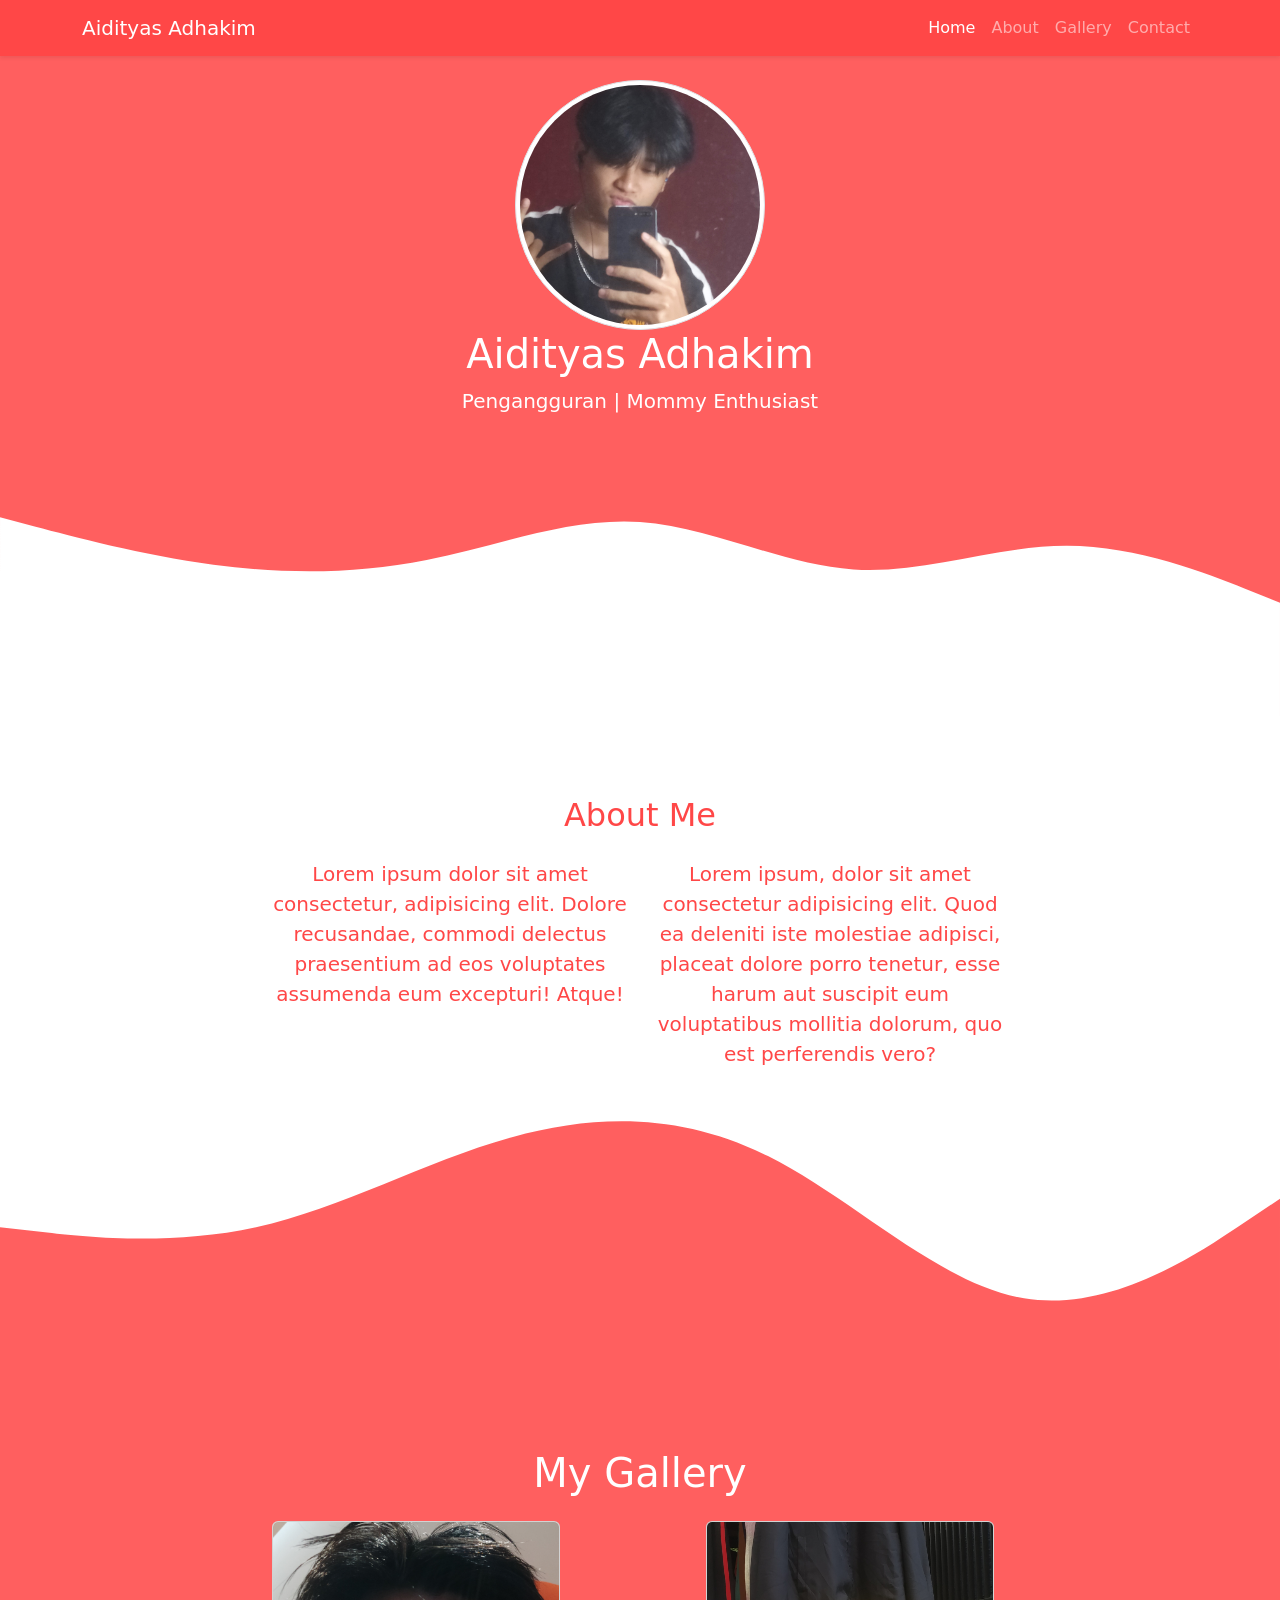
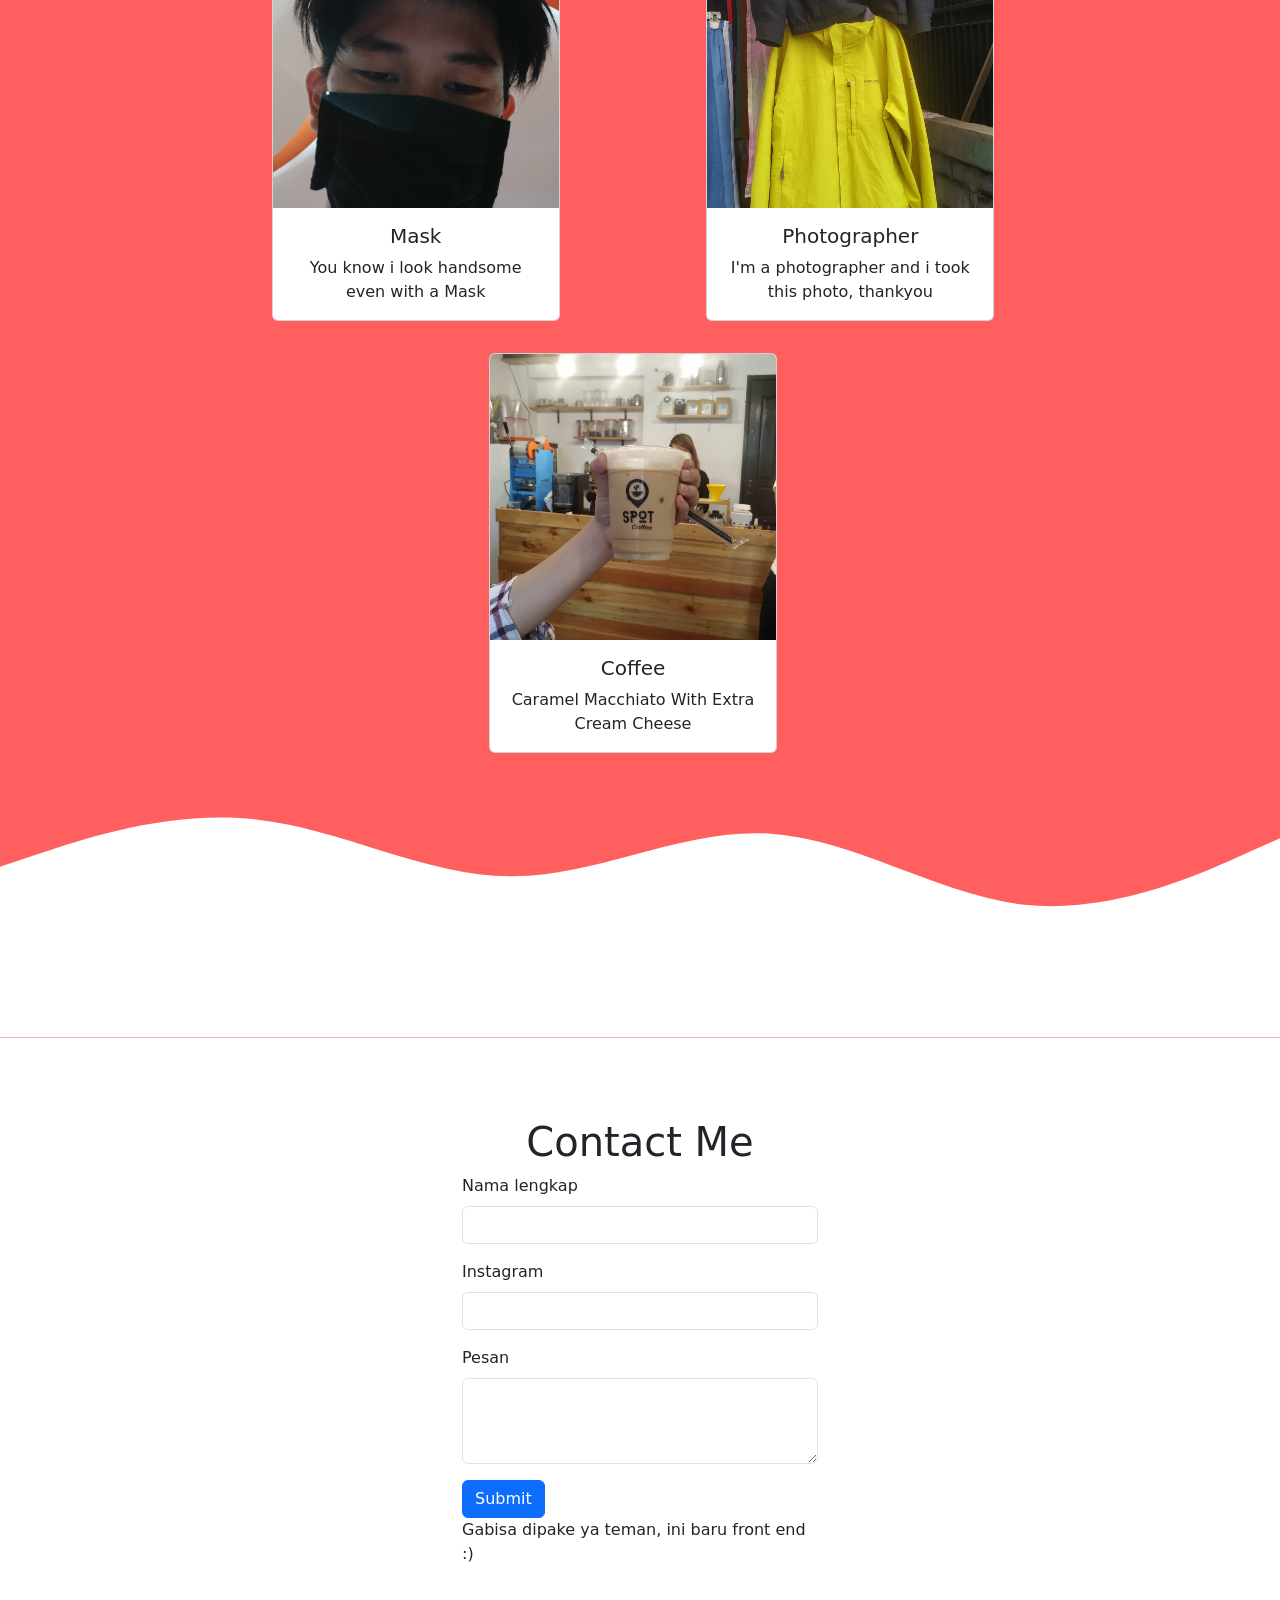
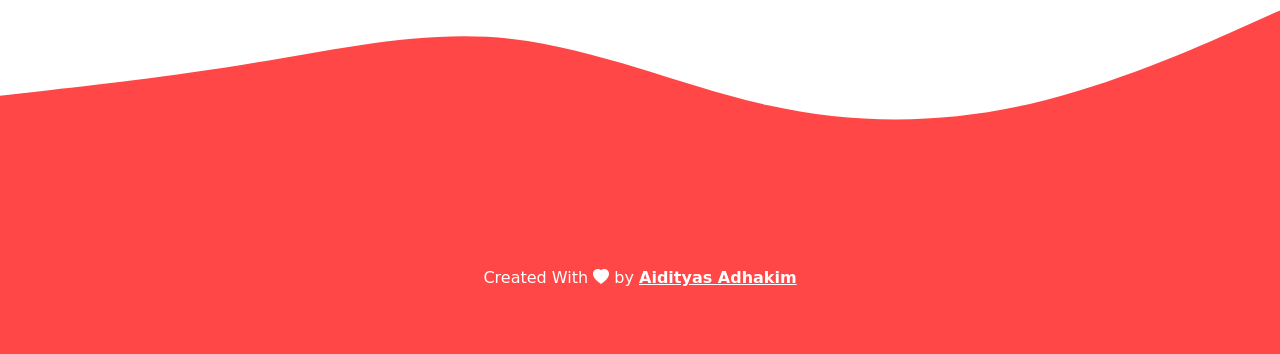
==== index.html @ 7bc1c3a6 "rename web" ====
<!DOCTYPE html>
<html lang="en">
  <head>
    <meta charset="utf-8" />
    <meta name="viewport" content="width=device-width, initial-scale=1" />
    <title>Aidityas Adhakim</title>

    <!-- Bootstrap CSS -->
    <link href="https://cdn.jsdelivr.net/npm/bootstrap@5.1.3/dist/css/bootstrap.min.css" rel="stylesheet" integrity="sha384-1BmE4kWBq78iYhFldvKuhfTAU6auU8tT94WrHftjDbrCEXSU1oBoqyl2QvZ6jIW3" crossorigin="anonymous" />
    <!-- Bootstrap CSS Akhir -->

    <!-- My Css -->
    <link rel="stylesheet" href="style.css" />
    <!-- My Css Akhir -->

    <link rel="stylesheet" href="https://cdn.jsdelivr.net/npm/bootstrap-icons@1.7.0/font/bootstrap-icons.css" />
  </head>

  <body id="home">
    <!-- Navbar -->
    <nav class="navbar navbar-expand-lg navbar-dark shadow-sm fixed-top" style="background-color: #ff4747">
      <div class="container">
        <a class="navbar-brand" href="#">Aidityas Adhakim</a>
        <button class="navbar-toggler" type="button" data-bs-toggle="collapse" data-bs-target="#navbarNav" aria-controls="navbarNav" aria-expanded="false" aria-label="Toggle navigation">
          <span class="navbar-toggler-icon"></span>
        </button>
        <div class="collapse navbar-collapse" id="navbarNav">
          <ul class="navbar-nav ms-auto">
            <li class="nav-item">
              <a class="nav-link active" aria-current="page" href="#home">Home</a>
            </li>
            <li class="nav-item">
              <a class="nav-link" href="#about">About</a>
            </li>
            <li class="nav-item">
              <a class="nav-link" href="#projects">Gallery</a>
            </li>
            <li class="nav-item">
              <a class="nav-link" href="#contact">Contact</a>
            </li>
          </ul>
        </div>
      </div>
    </nav>
    <!-- Navbar Akhir -->

    <!-- Jumbotron -->
    <section class="jumbotron text-center">
      <img src="img/profile1.jpg" alt="Profil Ganteng" width="250" class="rounded-circle img-thumbnail" />
      <h1 class="display" style="color: white">Aidityas Adhakim</h1>
      <p class="lead" style="color: white">Pengangguran | Mommy Enthusiast</p>
      <svg xmlns="http://www.w3.org/2000/svg" viewBox="0 0 1440 320">
        <path
          fill="#fff"
          fill-opacity="1"
          d="M0,96L40,106.7C80,117,160,139,240,149.3C320,160,400,160,480,144C560,128,640,96,720,101.3C800,107,880,149,960,154.7C1040,160,1120,128,1200,128C1280,128,1360,160,1400,176L1440,192L1440,320L1400,320C1360,320,1280,320,1200,320C1120,320,1040,320,960,320C880,320,800,320,720,320C640,320,560,320,480,320C400,320,320,320,240,320C160,320,80,320,40,320L0,320Z"
        ></path>
      </svg>
    </section>
    <!-- Akhir Jumbotron -->

    <!-- About Me -->
    <section id="about">
      <div class="container">
        <div class="row text-center mb-3">
          <div class="column">
            <h2 style="color: #ff4747">About Me</h2>
          </div>
        </div>
        <div class="row justify-content-center text-center fs-5" style="color: #ff4747">
          <div class="col-md-4">
            <p>Lorem ipsum dolor sit amet consectetur, adipisicing elit. Dolore recusandae, commodi delectus praesentium ad eos voluptates assumenda eum excepturi! Atque!</p>
          </div>
          <div class="col-md-4">
            <p>Lorem ipsum, dolor sit amet consectetur adipisicing elit. Quod ea deleniti iste molestiae adipisci, placeat dolore porro tenetur, esse harum aut suscipit eum voluptatibus mollitia dolorum, quo est perferendis vero?</p>
          </div>
        </div>
      </div>
      <svg xmlns="http://www.w3.org/2000/svg" viewBox="0 0 1440 320">
        <path
          fill="#ff5f5f"
          fill-opacity="1"
          d="M0,160L48,165.3C96,171,192,181,288,160C384,139,480,85,576,58.7C672,32,768,32,864,80C960,128,1056,224,1152,240C1248,256,1344,192,1392,160L1440,128L1440,320L1392,320C1344,320,1248,320,1152,320C1056,320,960,320,864,320C768,320,672,320,576,320C480,320,384,320,288,320C192,320,96,320,48,320L0,320Z"
        ></path>
      </svg>
    </section>
    <!-- About Me Akhir -->

    <!-- Projects -->
    <section id="projects">
      <div class="row text-center mb-3">
        <div class="col">
          <h1>My Gallery</h1>
        </div>
      </div>
      <div class="row justify-content-center text-center">
        <div class="col-md-4 mb-3">
          <div class="card" style="width: 18rem">
            <img src="img/projects/1.jpg" class="card-img-top" alt="projects1" />
            <div class="card-body">
              <h5 class="card-title">Mask</h5>
              <p class="card-text">You know i look handsome even with a Mask</p>
            </div>
          </div>
        </div>
        <div class="col-md-3">
          <div class="card" style="width: 18rem">
            <img src="img/projects/2.jpg" class="card-img-top" alt="projects2" />
            <div class="card-body">
              <h5 class="card-title">Photographer</h5>
              <p class="card-text">I'm a photographer and i took this photo, thankyou</p>
            </div>
          </div>
        </div>
      </div>
      <div class="row justify-content-center text-center mt-3">
        <div class="col-md-3">
          <div class="card" style="width: 18rem">
            <img src="img/projects/3.jpg" class="card-img-top" alt="projects3" />
            <div class="card-body">
              <h5 class="card-title">Coffee</h5>
              <p class="card-text">Caramel Macchiato With Extra Cream Cheese</p>
            </div>
          </div>
        </div>
      </div>
      <svg xmlns="http://www.w3.org/2000/svg" viewBox="0 0 1440 320">
        <path
          fill="#fff"
          fill-opacity="1"
          d="M0,128L48,112C96,96,192,64,288,74.7C384,85,480,139,576,138.7C672,139,768,85,864,90.7C960,96,1056,160,1152,170.7C1248,181,1344,139,1392,117.3L1440,96L1440,320L1392,320C1344,320,1248,320,1152,320C1056,320,960,320,864,320C768,320,672,320,576,320C480,320,384,320,288,320C192,320,96,320,48,320L0,320Z"
        ></path>
      </svg>
    </section>
    <!-- Projects Akhir -->

    <!-- Contact -->
    <section id="contact">
      <div class="container">
        <div class="row text-center">
          <div class="col">
            <h1>Contact Me</h1>
          </div>
        </div>
        <div class="row justify-content-center">
          <div class="col-md-4">
            <div class="mb-3">
              <label for="Name" class="form-label"> Nama lengkap </label>
              <input type="text" class="form-control" id="Name" aria-describedby="Name" />
            </div>
            <div class="mb-3">
              <label for="Instagram" class="form-label"> Instagram </label>
              <input type="text" class="form-control" id="Instagram" aria-describedby="Instagram" />
            </div>
            <div class="mb-3">
              <label for="Pesan" class="form-label">Pesan</label>
              <textarea class="form-control" id="Pesan" rows="3"></textarea>
            </div>
            <button type="submit" class="btn btn-primary">Submit</button>
            <p>Gabisa dipake ya teman, ini baru front end :)</p>
          </div>
        </div>
      </div>

      <svg xmlns="http://www.w3.org/2000/svg" viewBox="0 0 1440 320">
        <path
          fill="#ff4747"
          fill-opacity="1"
          d="M0,128L48,122.7C96,117,192,107,288,90.7C384,75,480,53,576,64C672,75,768,117,864,138.7C960,160,1056,160,1152,138.7C1248,117,1344,75,1392,53.3L1440,32L1440,320L1392,320C1344,320,1248,320,1152,320C1056,320,960,320,864,320C768,320,672,320,576,320C480,320,384,320,288,320C192,320,96,320,48,320L0,320Z"
        ></path>
      </svg>
    </section>
    <!-- Contact Akhir -->

    <footer class="text-white text-center pb-5">
      <p>Created With <i class="bi bi-heart-fill"></i> by <a href="https://www.instagram.com/aidityas_adhakim/" class="text-white fw-bold">Aidityas Adhakim</a></p>
    </footer>

    <script src="https://cdn.jsdelivr.net/npm/bootstrap@5.1.3/dist/js/bootstrap.bundle.min.js" integrity="sha384-ka7Sk0Gln4gmtz2MlQnikT1wXgYsOg+OMhuP+IlRH9sENBO0LRn5q+8nbTov4+1p" crossorigin="anonymous"></script>
  </body>
</html>
---- style.css ----
.jumbotron {
  padding-top: 5rem;
  background-color: #ff5f5f;
}

#projects {
  padding-top: 5rem;
  background-color: #ff5f5f;
}

#projects .col {
  color: white;
}

#about {
  padding-top: 5rem;
}

#contact {
  padding-top: 5rem;
}

footer {
  background-color: #ff4747;
}
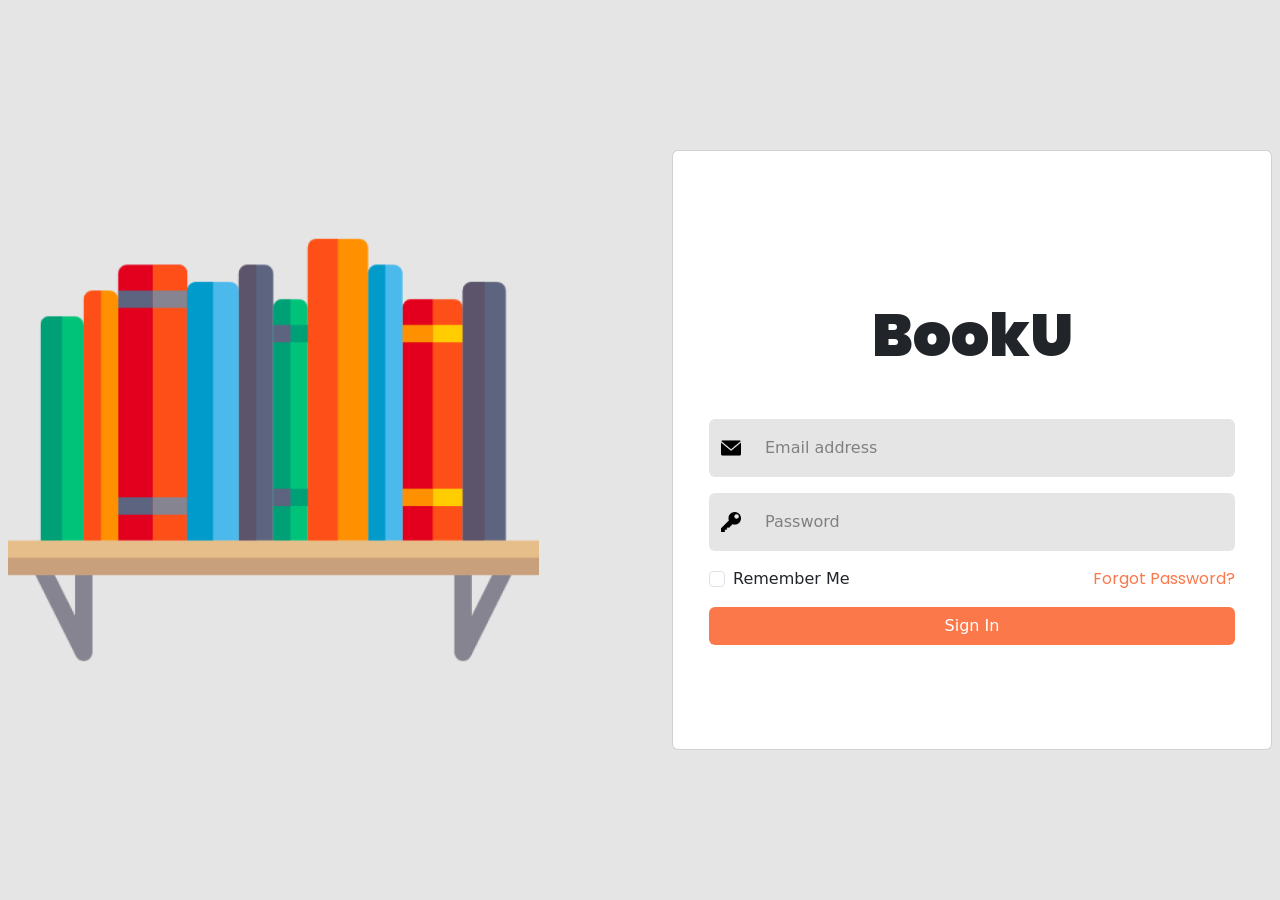
==== commit 0d4dcd90: "Push Login BookU" ====
--- a/index.html
+++ b/index.html
@@ -1,181 +1,74 @@
-<!DOCTYPE html>
+<!doctype html>
 <html lang="en">
   <head>
-    <meta charset="utf-8" />
-    <meta name="viewport" content="width=device-width, initial-scale=1" />
-    <title>Aidityas Adhakim</title>
+    <!-- Required meta tags -->
+    <meta charset="utf-8">
+    <meta name="viewport" content="width=device-width, initial-scale=1">
 
     <!-- Bootstrap CSS -->
-    <link href="https://cdn.jsdelivr.net/npm/bootstrap@5.1.3/dist/css/bootstrap.min.css" rel="stylesheet" integrity="sha384-1BmE4kWBq78iYhFldvKuhfTAU6auU8tT94WrHftjDbrCEXSU1oBoqyl2QvZ6jIW3" crossorigin="anonymous" />
-    <!-- Bootstrap CSS Akhir -->
+    <link href="https://cdn.jsdelivr.net/npm/bootstrap@5.1.3/dist/css/bootstrap.min.css" rel="stylesheet" integrity="sha384-1BmE4kWBq78iYhFldvKuhfTAU6auU8tT94WrHftjDbrCEXSU1oBoqyl2QvZ6jIW3" crossorigin="anonymous">
+    <link rel="stylesheet" href="style.css">
+    <link rel="preconnect" href="https://fonts.googleapis.com">
+    <link rel="preconnect" href="https://fonts.gstatic.com" crossorigin>
+    <link href="https://fonts.googleapis.com/css2?family=Poppins:wght@900&display=swap" rel="stylesheet">
+    <link href="https://fonts.googleapis.com/css2?family=Poppins:wght@400;900&display=swap" rel="stylesheet">
 
-    <!-- My Css -->
-    <link rel="stylesheet" href="style.css" />
-    <!-- My Css Akhir -->
+    <title>BookU Login</title>
+  </head>
+  <body>
+    <div class="global-container">
+        <div class="image">
+            <img src="img/img1.png" alt="img1" width="80%">
+        </div>
+        <div class="card login-form">
+            <div class="card-body">
+                <h1 class="card-title text-center">
+                    BookU
+                </h1>
+            <div class="card-text mt-5">
+                <form>
+                    <div class="input-group mb-3">
+                        <span class="input-group-text" id="basic-addon1"><img src="img/img2.png" alt="img2" width="20px"></span>
 
-    <link rel="stylesheet" href="https://cdn.jsdelivr.net/npm/bootstrap-icons@1.7.0/font/bootstrap-icons.css" />
-  </head>
+                        <div class="form-floating" style="width: 89.9%;">
+                        <input type="email" class="form-control" id="floatingInput" placeholder="name@example.com">
+                        <label class="label-login" for="floatingInput">Email address</label>
+                        </div>
 
-  <body id="home">
-    <!-- Navbar -->
-    <nav class="navbar navbar-expand-lg navbar-dark shadow-sm fixed-top" style="background-color: #ff4747">
-      <div class="container">
-        <a class="navbar-brand" href="#">Aidityas Adhakim</a>
-        <button class="navbar-toggler" type="button" data-bs-toggle="collapse" data-bs-target="#navbarNav" aria-controls="navbarNav" aria-expanded="false" aria-label="Toggle navigation">
-          <span class="navbar-toggler-icon"></span>
-        </button>
-        <div class="collapse navbar-collapse" id="navbarNav">
-          <ul class="navbar-nav ms-auto">
-            <li class="nav-item">
-              <a class="nav-link active" aria-current="page" href="#home">Home</a>
-            </li>
-            <li class="nav-item">
-              <a class="nav-link" href="#about">About</a>
-            </li>
-            <li class="nav-item">
-              <a class="nav-link" href="#projects">Gallery</a>
-            </li>
-            <li class="nav-item">
-              <a class="nav-link" href="#contact">Contact</a>
-            </li>
-          </ul>
+                      </div>
+                      
+                    <div class="input-group mb-3">
+                        <span class="input-group-text" id="basic-addon1"><img src="img/img3.png" alt="img2" width="20px"></span>
+
+                        <div class="form-floating" style="width: 89.9%;">
+                            <input type="password" class="form-control" id="floatingPassword" placeholder="Password">
+                            <label class="label-login" for="floatingPassword">Password</label>
+                        </div>
+
+                    </div>
+
+                    <div class="d-flex justify-content-between">
+                        <div class="mb-3 form-check">
+                            <input type="checkbox" class="form-check-input" id="exampleCheck1">
+                            <label class="form-check-label" for="exampleCheck1">Remember Me</label>
+                        </div>
+
+                        <div class="">
+                            <a href="">Forgot Password?</a>
+                        </div>
+                    </div>
+
+                    
+                    <button type="submit" class="btn login-button">Sign In</button>
+                  </form>
+            </div>
+            </div>
         </div>
-      </div>
-    </nav>
-    <!-- Navbar Akhir -->
+    </div>
 
-    <!-- Jumbotron -->
-    <section class="jumbotron text-center">
-      <img src="img/profile1.jpg" alt="Profil Ganteng" width="250" class="rounded-circle img-thumbnail" />
-      <h1 class="display" style="color: white">Aidityas Adhakim</h1>
-      <p class="lead" style="color: white">Pengangguran | Mommy Enthusiast</p>
-      <svg xmlns="http://www.w3.org/2000/svg" viewBox="0 0 1440 320">
-        <path
-          fill="#fff"
-          fill-opacity="1"
-          d="M0,96L40,106.7C80,117,160,139,240,149.3C320,160,400,160,480,144C560,128,640,96,720,101.3C800,107,880,149,960,154.7C1040,160,1120,128,1200,128C1280,128,1360,160,1400,176L1440,192L1440,320L1400,320C1360,320,1280,320,1200,320C1120,320,1040,320,960,320C880,320,800,320,720,320C640,320,560,320,480,320C400,320,320,320,240,320C160,320,80,320,40,320L0,320Z"
-        ></path>
-      </svg>
-    </section>
-    <!-- Akhir Jumbotron -->
 
-    <!-- About Me -->
-    <section id="about">
-      <div class="container">
-        <div class="row text-center mb-3">
-          <div class="column">
-            <h2 style="color: #ff4747">About Me</h2>
-          </div>
-        </div>
-        <div class="row justify-content-center text-center fs-5" style="color: #ff4747">
-          <div class="col-md-4">
-            <p>Lorem ipsum dolor sit amet consectetur, adipisicing elit. Dolore recusandae, commodi delectus praesentium ad eos voluptates assumenda eum excepturi! Atque!</p>
-          </div>
-          <div class="col-md-4">
-            <p>Lorem ipsum, dolor sit amet consectetur adipisicing elit. Quod ea deleniti iste molestiae adipisci, placeat dolore porro tenetur, esse harum aut suscipit eum voluptatibus mollitia dolorum, quo est perferendis vero?</p>
-          </div>
-        </div>
-      </div>
-      <svg xmlns="http://www.w3.org/2000/svg" viewBox="0 0 1440 320">
-        <path
-          fill="#ff5f5f"
-          fill-opacity="1"
-          d="M0,160L48,165.3C96,171,192,181,288,160C384,139,480,85,576,58.7C672,32,768,32,864,80C960,128,1056,224,1152,240C1248,256,1344,192,1392,160L1440,128L1440,320L1392,320C1344,320,1248,320,1152,320C1056,320,960,320,864,320C768,320,672,320,576,320C480,320,384,320,288,320C192,320,96,320,48,320L0,320Z"
-        ></path>
-      </svg>
-    </section>
-    <!-- About Me Akhir -->
 
-    <!-- Projects -->
-    <section id="projects">
-      <div class="row text-center mb-3">
-        <div class="col">
-          <h1>My Gallery</h1>
-        </div>
-      </div>
-      <div class="row justify-content-center text-center">
-        <div class="col-md-4 mb-3">
-          <div class="card" style="width: 18rem">
-            <img src="img/projects/1.jpg" class="card-img-top" alt="projects1" />
-            <div class="card-body">
-              <h5 class="card-title">Mask</h5>
-              <p class="card-text">You know i look handsome even with a Mask</p>
-            </div>
-          </div>
-        </div>
-        <div class="col-md-3">
-          <div class="card" style="width: 18rem">
-            <img src="img/projects/2.jpg" class="card-img-top" alt="projects2" />
-            <div class="card-body">
-              <h5 class="card-title">Photographer</h5>
-              <p class="card-text">I'm a photographer and i took this photo, thankyou</p>
-            </div>
-          </div>
-        </div>
-      </div>
-      <div class="row justify-content-center text-center mt-3">
-        <div class="col-md-3">
-          <div class="card" style="width: 18rem">
-            <img src="img/projects/3.jpg" class="card-img-top" alt="projects3" />
-            <div class="card-body">
-              <h5 class="card-title">Coffee</h5>
-              <p class="card-text">Caramel Macchiato With Extra Cream Cheese</p>
-            </div>
-          </div>
-        </div>
-      </div>
-      <svg xmlns="http://www.w3.org/2000/svg" viewBox="0 0 1440 320">
-        <path
-          fill="#fff"
-          fill-opacity="1"
-          d="M0,128L48,112C96,96,192,64,288,74.7C384,85,480,139,576,138.7C672,139,768,85,864,90.7C960,96,1056,160,1152,170.7C1248,181,1344,139,1392,117.3L1440,96L1440,320L1392,320C1344,320,1248,320,1152,320C1056,320,960,320,864,320C768,320,672,320,576,320C480,320,384,320,288,320C192,320,96,320,48,320L0,320Z"
-        ></path>
-      </svg>
-    </section>
-    <!-- Projects Akhir -->
-
-    <!-- Contact -->
-    <section id="contact">
-      <div class="container">
-        <div class="row text-center">
-          <div class="col">
-            <h1>Contact Me</h1>
-          </div>
-        </div>
-        <div class="row justify-content-center">
-          <div class="col-md-4">
-            <div class="mb-3">
-              <label for="Name" class="form-label"> Nama lengkap </label>
-              <input type="text" class="form-control" id="Name" aria-describedby="Name" />
-            </div>
-            <div class="mb-3">
-              <label for="Instagram" class="form-label"> Instagram </label>
-              <input type="text" class="form-control" id="Instagram" aria-describedby="Instagram" />
-            </div>
-            <div class="mb-3">
-              <label for="Pesan" class="form-label">Pesan</label>
-              <textarea class="form-control" id="Pesan" rows="3"></textarea>
-            </div>
-            <button type="submit" class="btn btn-primary">Submit</button>
-            <p>Gabisa dipake ya teman, ini baru front end :)</p>
-          </div>
-        </div>
-      </div>
-
-      <svg xmlns="http://www.w3.org/2000/svg" viewBox="0 0 1440 320">
-        <path
-          fill="#ff4747"
-          fill-opacity="1"
-          d="M0,128L48,122.7C96,117,192,107,288,90.7C384,75,480,53,576,64C672,75,768,117,864,138.7C960,160,1056,160,1152,138.7C1248,117,1344,75,1392,53.3L1440,32L1440,320L1392,320C1344,320,1248,320,1152,320C1056,320,960,320,864,320C768,320,672,320,576,320C480,320,384,320,288,320C192,320,96,320,48,320L0,320Z"
-        ></path>
-      </svg>
-    </section>
-    <!-- Contact Akhir -->
-
-    <footer class="text-white text-center pb-5">
-      <p>Created With <i class="bi bi-heart-fill"></i> by <a href="https://www.instagram.com/aidityas_adhakim/" class="text-white fw-bold">Aidityas Adhakim</a></p>
-    </footer>
-
+    
     <script src="https://cdn.jsdelivr.net/npm/bootstrap@5.1.3/dist/js/bootstrap.bundle.min.js" integrity="sha384-ka7Sk0Gln4gmtz2MlQnikT1wXgYsOg+OMhuP+IlRH9sENBO0LRn5q+8nbTov4+1p" crossorigin="anonymous"></script>
   </body>
-</html>
+</html>
--- a/style.css
+++ b/style.css
@@ -1,25 +1,66 @@
-.jumbotron {
-  padding-top: 5rem;
-  background-color: #ff5f5f;
+html, body{
+    height: 100%;
+    background-color: #e5e5e5;
 }
 
-#projects {
-  padding-top: 5rem;
-  background-color: #ff5f5f;
+.global-container{
+    height: 100%;
+    display: flex;
+    align-items: center;
+    justify-content: center;
+    color: #FA784A;
 }
 
-#projects .col {
-  color: white;
+.login-form{
+    width: 600px;
+    height: 600px;
+    padding: 20px;
+    background-color: white;
 }
 
-#about {
-  padding-top: 5rem;
+.input-group-text {
+    border: 0;
+    background-color: #e5e5e5;
 }
 
-#contact {
-  padding-top: 5rem;
+.form-control {
+    background-color: #e5e5e5;
+    border: 0;
 }
 
-footer {
-  background-color: #ff4747;
+.card-text{
+    margin-top: 100px;
+    justify-content: center;
 }
+
+.login-button {
+    background-color: #FA784A;
+}
+
+.card-title{
+    font-family: 'Poppins', sans-serif;
+    font-size: 60px;
+    text-align: center;
+    font-weight: 900;
+}
+
+a{
+    text-decoration: unset;
+    font-family: 'Poppins', sans-serif;
+    color: #FA784A;
+    font-weight: 400;
+}
+
+.login-button {
+    width: 100%;
+    color: white;
+}
+
+.card-body{
+    margin-top: 20%; 
+}
+
+.label-login {
+    color: grey;
+}
+
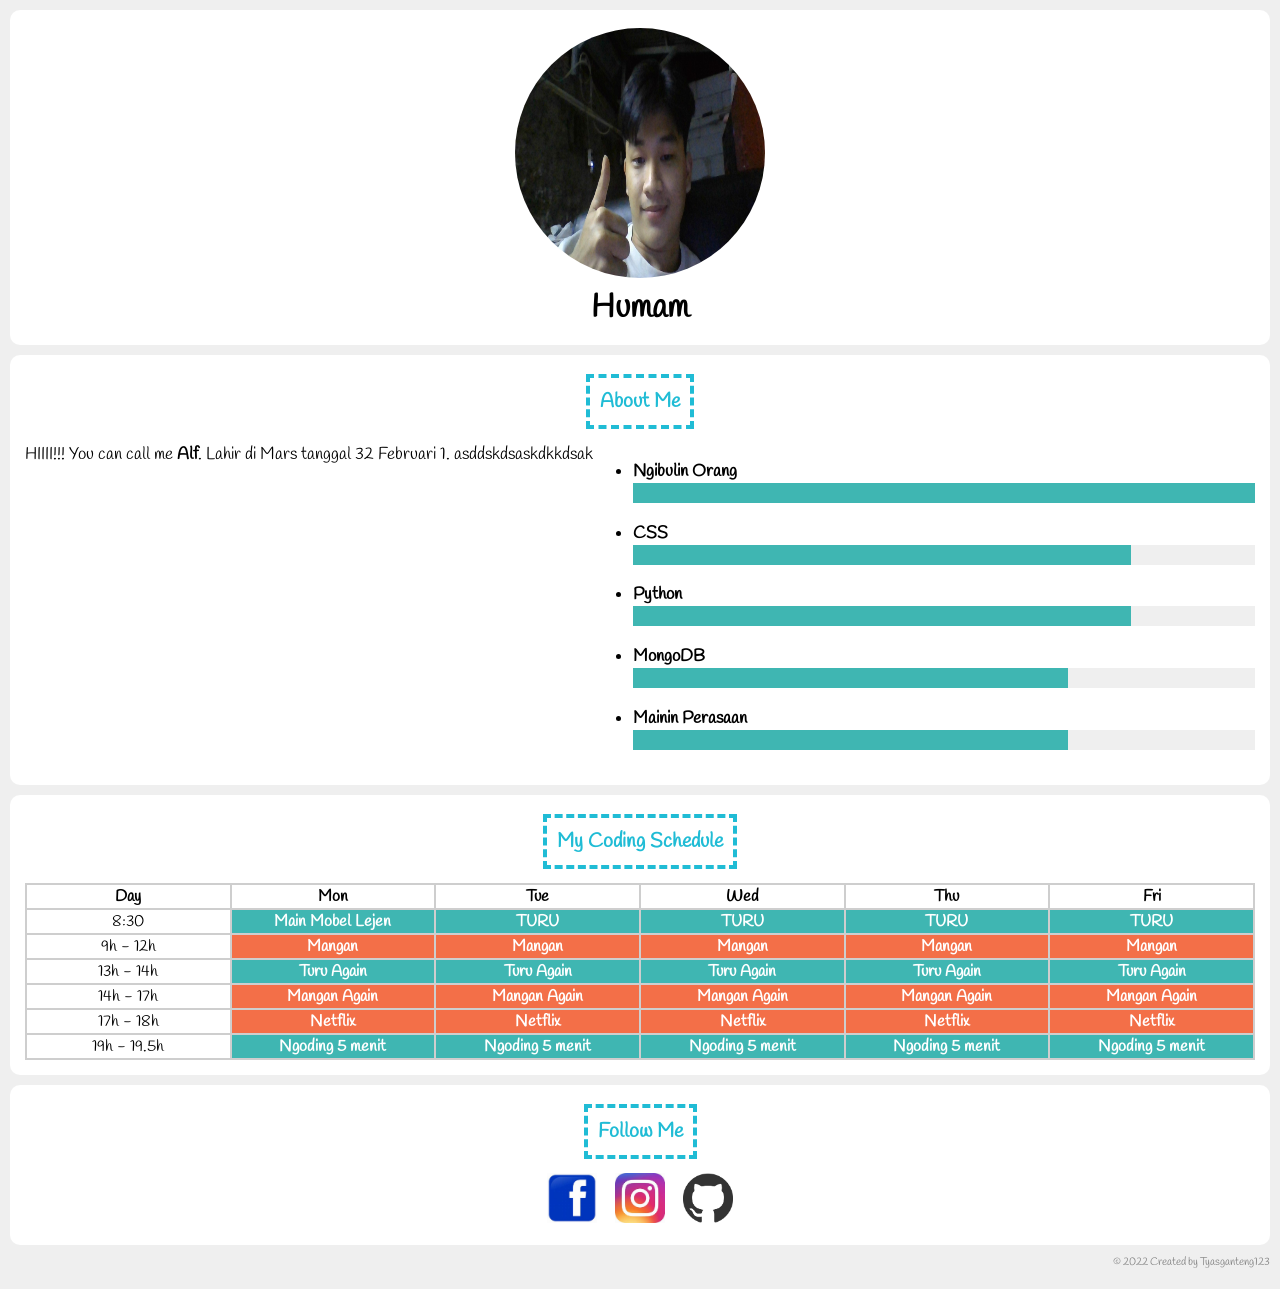
==== commit 3e3fb73a: "First Commit" ====
--- a/index.html
+++ b/index.html
@@ -1,74 +1,128 @@
-<!doctype html>
-<html lang="en">
-  <head>
-    <!-- Required meta tags -->
-    <meta charset="utf-8">
-    <meta name="viewport" content="width=device-width, initial-scale=1">
+<html>
+    <head>
+        <title>My Portofolio</title>
+        <link href="https://fonts.googleapis.com/css?family=Handlee" rel="stylesheet">
+        <link rel="stylesheet" href="style.css">
+    </head>
+    
+    <body>
+        
+        <div id="header" class="section">
+            <img alt="" class="img-circle" src="img/tyas.jpg" width="250px">
+            <p class="myName">Humam</p>
+        </div>
+        
+        <div class="section">
+            <h1><span>About Me</span></h1>
+            <div class="about-container">
+                <div class="about">
+                    <p>
+                        HIIII!!! You can call me  <strong>Alf</strong>. Lahir di Mars tanggal 32 Februari 1. asddskdsaskdkkdsak
+                    </p>
+                </div>
 
-    <!-- Bootstrap CSS -->
-    <link href="https://cdn.jsdelivr.net/npm/bootstrap@5.1.3/dist/css/bootstrap.min.css" rel="stylesheet" integrity="sha384-1BmE4kWBq78iYhFldvKuhfTAU6auU8tT94WrHftjDbrCEXSU1oBoqyl2QvZ6jIW3" crossorigin="anonymous">
-    <link rel="stylesheet" href="style.css">
-    <link rel="preconnect" href="https://fonts.googleapis.com">
-    <link rel="preconnect" href="https://fonts.gstatic.com" crossorigin>
-    <link href="https://fonts.googleapis.com/css2?family=Poppins:wght@900&display=swap" rel="stylesheet">
-    <link href="https://fonts.googleapis.com/css2?family=Poppins:wght@400;900&display=swap" rel="stylesheet">
+                <div class="progress">
+                    <ul>
+                        <li>Ngibulin Orang<br />
+                            <progress min="0" max="100" value="100"></progress>
+                        </li>
+                        <li>CSS <br />
+                            <progress min="0" max="100" value="80"></progress>
+                        </li>
+                        <li>Python <br />
+                            <progress min="0" max="100" value="80"></progress>
+                        </li>
+                        <li>MongoDB <br />
+                            <progress min="0" max="100" value="70"></progress>
+                        </li>
+                        <li>Mainin Perasaan <br />
+                            <progress min="0" max="100" value="70"></progress>
+                        </li>
+                    </ul>
+                </div>
+            </div> 
+        </div>
 
-    <title>BookU Login</title>
-  </head>
-  <body>
-    <div class="global-container">
-        <div class="image">
-            <img src="img/img1.png" alt="img1" width="80%">
+        <div class="section">
+            <h1><span>My Coding Schedule</span></h1>
+            <table>
+                <tr>
+                    <th>Day</th>
+                    <th>Mon</th>
+                    <th>Tue</th>
+                    <th>Wed</th>
+                    <th>Thu</th>
+                    <th>Fri</th>
+                </tr>
+                <tr>
+                    <td>8:30</td>
+                    <td class="selected-2">Main Mobel Lejen</td>
+                    <td class="selected-2">TURU</td>
+                    <td class="selected-2">TURU</td>
+                    <td class="selected-2">TURU</td>
+                    <td class="selected-2">TURU</td>
+                </tr>
+                <tr>
+                    <td>9h - 12h</td>
+                    <td class="selected">Mangan</td>
+                    <td class="selected">Mangan</td>
+                    <td class="selected">Mangan</td>
+                    <td class="selected">Mangan</td>
+                    <td class="selected">Mangan</td>
+                </tr>
+                <tr>
+                    <td>13h - 14h</td>
+                    <td class="selected-2">Turu Again</td>
+                    <td class="selected-2">Turu Again</td>
+                    <td class="selected-2">Turu Again</td>
+                    <td class="selected-2">Turu Again</td>
+                    <td class="selected-2">Turu Again</td>
+                </tr>
+                <tr>
+                    <td>14h - 17h</td>
+                    <td class="selected">Mangan Again</td>
+                    <td class="selected">Mangan Again</td>
+                    <td class="selected">Mangan Again</td>
+                    <td class="selected">Mangan Again</td>
+                    <td class="selected">Mangan Again</td>
+                </tr>
+                <tr>
+                    <td>17h - 18h</td>
+                    <td class="selected">Netflix</td>
+                    <td class="selected">Netflix</td>
+                    <td class="selected">Netflix</td>
+                    <td class="selected">Netflix</td>
+                    <td class="selected">Netflix</td>
+                </tr>
+                <tr>
+                    <td>19h - 19.5h</td>
+                    <td class="selected-2">Ngoding 5 menit</td>
+                    <td class="selected-2">Ngoding 5 menit</td>
+                    <td class="selected-2">Ngoding 5 menit</td>
+                    <td class="selected-2">Ngoding 5 menit</td>
+                    <td class="selected-2">Ngoding 5 menit</td>
+                </tr>
+            </table>
         </div>
-        <div class="card login-form">
-            <div class="card-body">
-                <h1 class="card-title text-center">
-                    BookU
-                </h1>
-            <div class="card-text mt-5">
-                <form>
-                    <div class="input-group mb-3">
-                        <span class="input-group-text" id="basic-addon1"><img src="img/img2.png" alt="img2" width="20px"></span>
 
-                        <div class="form-floating" style="width: 89.9%;">
-                        <input type="email" class="form-control" id="floatingInput" placeholder="name@example.com">
-                        <label class="label-login" for="floatingInput">Email address</label>
-                        </div>
-
-                      </div>
-                      
-                    <div class="input-group mb-3">
-                        <span class="input-group-text" id="basic-addon1"><img src="img/img3.png" alt="img2" width="20px"></span>
-
-                        <div class="form-floating" style="width: 89.9%;">
-                            <input type="password" class="form-control" id="floatingPassword" placeholder="Password">
-                            <label class="label-login" for="floatingPassword">Password</label>
-                        </div>
-
-                    </div>
-
-                    <div class="d-flex justify-content-between">
-                        <div class="mb-3 form-check">
-                            <input type="checkbox" class="form-check-input" id="exampleCheck1">
-                            <label class="form-check-label" for="exampleCheck1">Remember Me</label>
-                        </div>
-
-                        <div class="">
-                            <a href="">Forgot Password?</a>
-                        </div>
-                    </div>
-
-                    
-                    <button type="submit" class="btn login-button">Sign In</button>
-                  </form>
-            </div>
+        <div class="section" id="contacts">
+            <h1><span>Follow Me</span></h1>
+            <div>
+                <a href="https://www.google.com/search?q=jokowi">
+                    <img alt="Facebook" src="img/facebook.jpg"/>
+                </a>
+                <a href="https://www.instagram.com/aidityas_adhakim">
+                    <img alt="instagram" src="img/instagram.jpg" />
+                </a>
+                <a href="https://www.google.com/search?q=jokowi">
+                    <img alt="github" src="img/github.png" />
+                </a>
             </div>
         </div>
-    </div>
 
-
-
-    
-    <script src="https://cdn.jsdelivr.net/npm/bootstrap@5.1.3/dist/js/bootstrap.bundle.min.js" integrity="sha384-ka7Sk0Gln4gmtz2MlQnikT1wXgYsOg+OMhuP+IlRH9sENBO0LRn5q+8nbTov4+1p" crossorigin="anonymous"></script>
-  </body>
+        <div class="copyright">
+            &copy; 2022 Created by Tyasganteng123
+        </div>
+        
+    </body>
 </html>
--- a/style.css
+++ b/style.css
@@ -1,66 +1,128 @@
-html, body{
-    height: 100%;
-    background-color: #e5e5e5;
+html {
+    margin: 0;
+    padding: 0;
 }
-
-.global-container{
-    height: 100%;
+body {
+    font-family: 'Handlee', cursive;
+    font-size: 13pt;
+    background-color: #efefef;
+    padding: 10px;
+    margin: 0;
+}
+h1 {
+    font-size: 15pt;
+    color: #20bcd5;
+    text-align: center;
+    padding: 18px 0 18px 0;
+    margin: 0 0 10px 0;
+}
+h1 span {
+    border: 4px dashed #20bcd5;
+    padding: 10px;
+}
+p {
+    padding: 0;
+    margin: 0;
+}
+.img-circle {
+    border: 3px solid white;
+    border-radius: 50%;
+}
+.section {
+    background-color: #fff;
+    padding: 15px;
+    margin-bottom: 10px;
+    border-radius: 10px;
+}
+.about-container{
     display: flex;
-    align-items: center;
-    justify-content: center;
-    color: #FA784A;
-}
-
-.login-form{
-    width: 600px;
-    height: 600px;
-    padding: 20px;
-    background-color: white;
-}
-
-.input-group-text {
-    border: 0;
-    background-color: #e5e5e5;
-}
-
-.form-control {
-    background-color: #e5e5e5;
-    border: 0;
-}
-
-.card-text{
-    margin-top: 100px;
+    flex-direction: row;
     justify-content: center;
 }
-
-.login-button {
-    background-color: #FA784A;
+.progress{
+    flex-grow:3;
 }
-
-.card-title{
-    font-family: 'Poppins', sans-serif;
-    font-size: 60px;
+#header img {
+    display: block;
+    width: 250px;
+    height: 250px;
+    margin: auto;
+}
+#header p {
+    font-size: 25pt;
+    padding-top: 5px;
+    margin: 0;
+    font-weight: bold;
     text-align: center;
-    font-weight: 900;
 }
-
-a{
-    text-decoration: unset;
-    font-family: 'Poppins', sans-serif;
-    color: #FA784A;
-    font-weight: 400;
+.quote {
+    font-size: 12pt;
+    text-align: right;
+    margin-top: 10px;
 }
-
-.login-button {
+table {
     width: 100%;
+}
+table, th, td {
+    border: 2px solid #cecece;
+    border-collapse: collapse;
+    text-align: center;
+    table-layout: fixed;
+}
+.selected {
+    background-color: #f36f48;
+    font-weight: bold;
     color: white;
 }
-
-.card-body{
-    margin-top: 20%; 
+.selected-2 {
+    background-color: #3fb6b2;
+    font-weight: bold;
+    color: white;
 }
-
-.label-login {
+li {
+    margin-bottom: 15px;
+    font-weight: bold;
+}
+progress {
+    width: 100%;
+    height: 20px;
+    color: #3fb6b2;
+    background: #efefef;
+}
+progress::-webkit-progress-bar {
+    background: #efefef;
+}
+progress::-webkit-progress-value {
+    background: #3fb6b2;
+} 
+progress::-moz-progress-bar {
+    color: #3fb6b2;
+    background: #efefef;
+}
+#contacts img {
+    height: 50px;
+    width: 50px;
+    margin-left: 7px;
+    margin-right: 7px;
+}
+#contacts a {
+    text-decoration: none;
+}
+#contacts img:hover {
+    opacity: 0.8;
+}
+#contacts {
+    text-align: center;
+}
+.copyright {
+    font-size: 8pt;
+    text-align: right;
+    padding-bottom: 10px;
     color: grey;
 }
 
+@media (max-width:414px) {
+    .about-container{
+        flex-direction: column;
+    }
+}
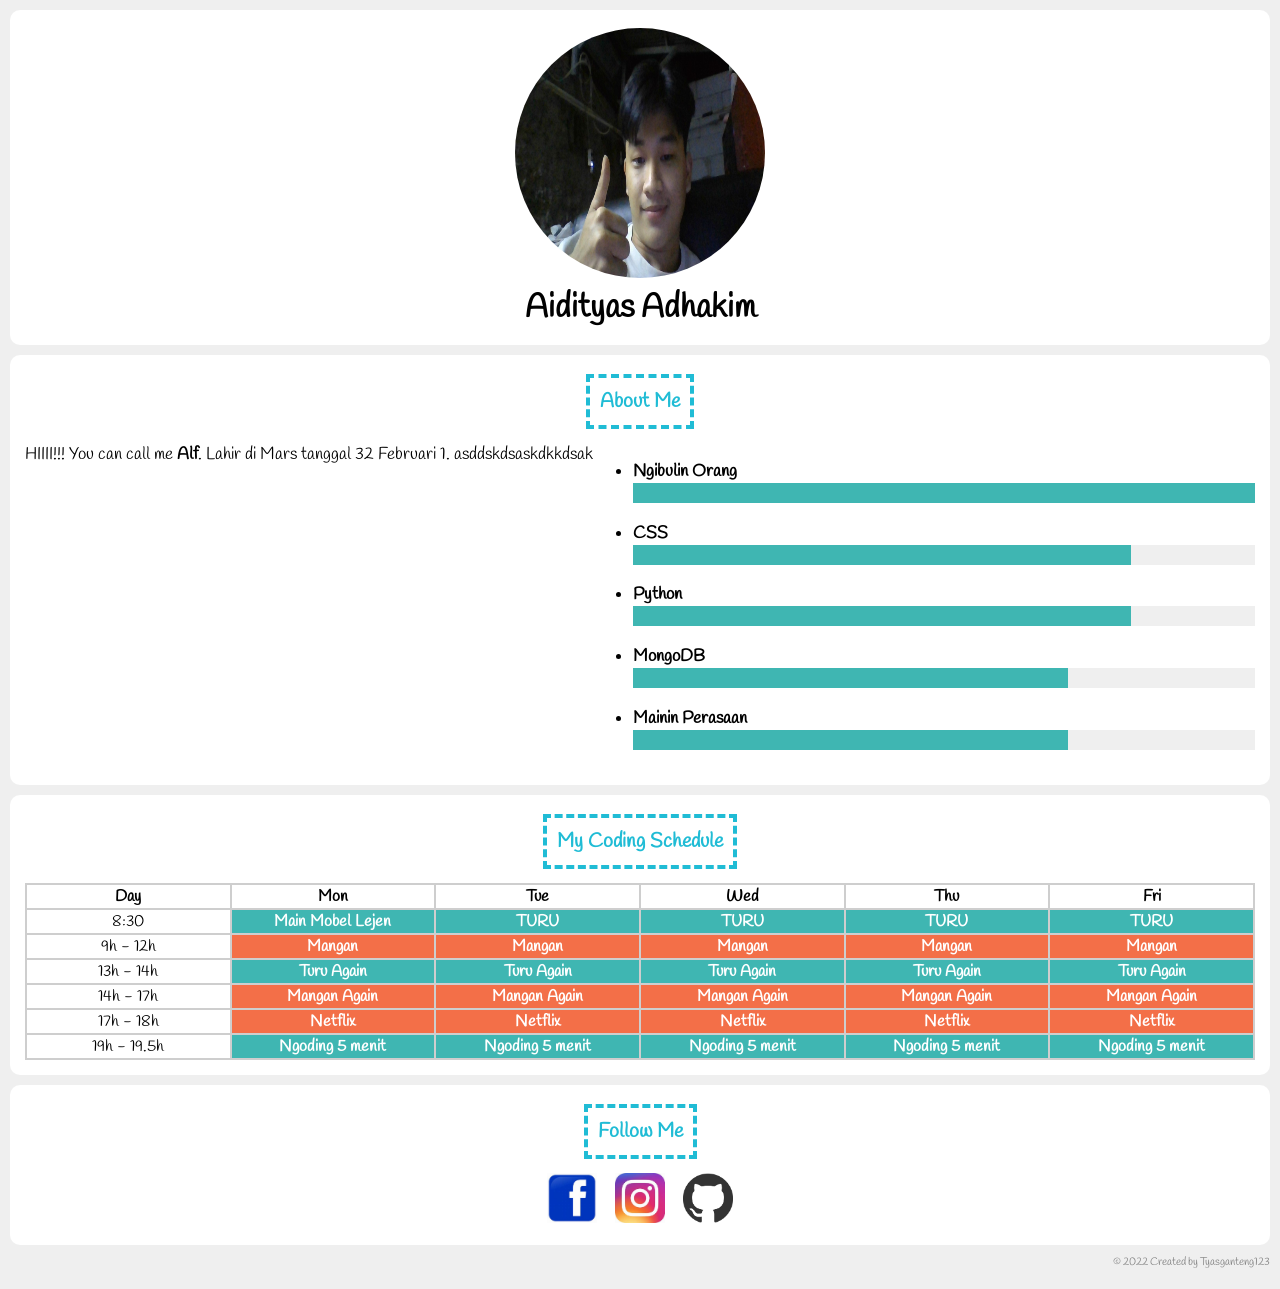
==== commit b76cf8d6: "Mengubah Nama" ====
--- a/index.html
+++ b/index.html
@@ -9,7 +9,7 @@
         
         <div id="header" class="section">
             <img alt="" class="img-circle" src="img/tyas.jpg" width="250px">
-            <p class="myName">Humam</p>
+            <p class="myName">Aidityas Adhakim</p>
         </div>
         
         <div class="section">
